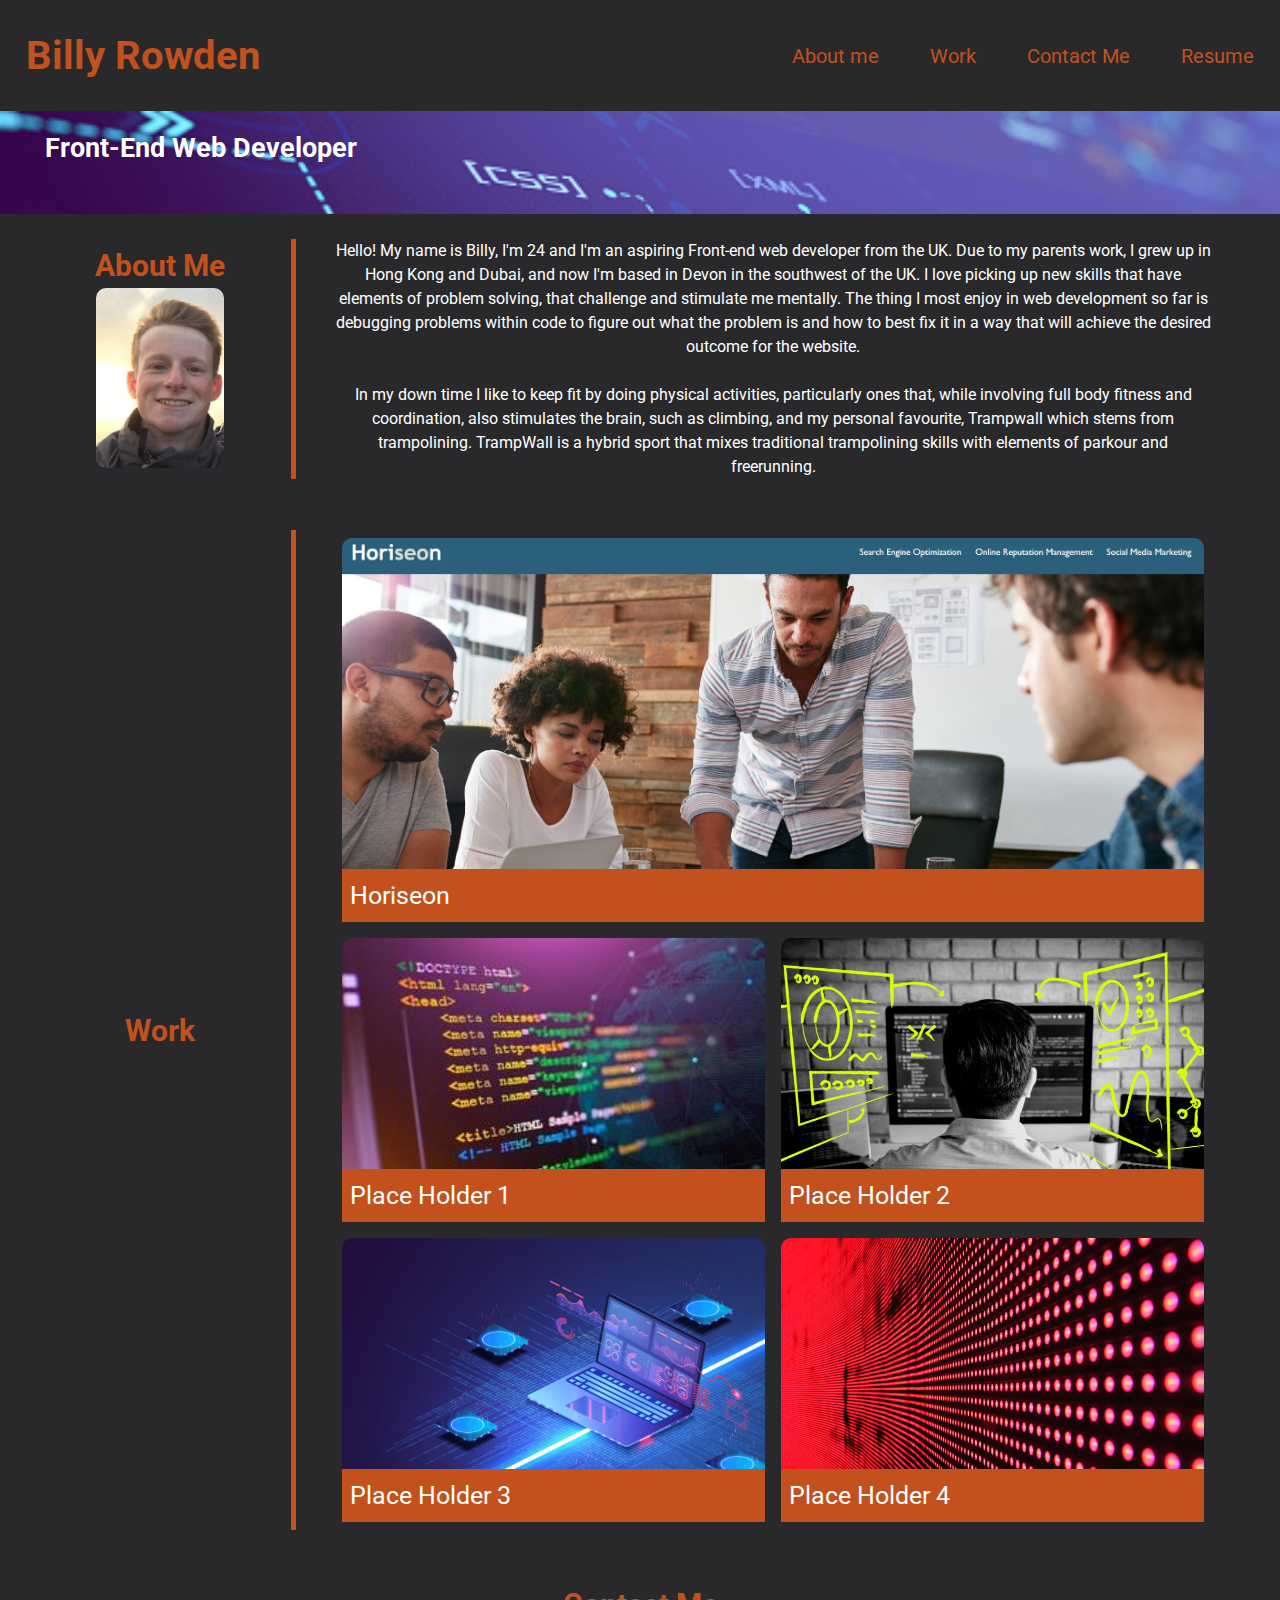
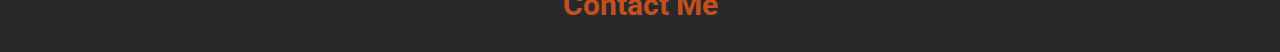
==== index.html @ dbb8548e "Fixed resume link to open CV in new tab, gave work section a tags a background color and white text " ====
<!DOCTYPE html>
<html lang="en-gb">

<head>
  <meta charset="UTF-8">
  <meta name="viewport" content="width=device-width, initial-scale=1.0">
  <meta http-equiv="X-UA-Compatible" content="ie=edge">
  <title>Billy Rowden / Portfolio</title>
  <link rel="stylesheet" href="./challenge/assets/css/style.css"/>
  <link rel="preconnect" href="https://fonts.googleapis.com">
  <link rel="preconnect" href="https://fonts.gstatic.com" crossorigin>
  <link href="https://fonts.googleapis.com/css2?family=Roboto:wght@300;700&display=swap" rel="stylesheet">
</head>

<body>
  <!-- main logo / nav -->
  <header>
    <div class="navigation">
      <div>
        <h1>Billy Rowden</h1>
      </div>
      <div>
        <nav class="navbar">
          <a href="#about">About me</a>
          <a href="#work">Work</a>
          <a href="#contact">Contact Me</a>
          <a href="./challenge/assets/files/CV-Nov-2023.pdf" target="_blank">Resume</a>
        </nav>
      </div>
    </div>
  </header>

  <!-- hero banner -->
  <section>
    <div class="hero-background">
      <h2>Front-End Web Developer</h2>
    </div>
  </section>

  <main>
    <!-- about me -->
    <section class="page-section" id="about">
      <div id="profile-about">
        <div>
          <h2>About Me</h2>
        </div>

        <div>
        <img src="./challenge/assets/images/profile-picture.jpg" class="profile-picture" alt="Profile Picture">
        </div>
      </div>

      <div id="about-para">
        <p>
          Hello! My name is Billy, I'm 24 and I'm an aspiring Front-end web developer from the UK. Due to my parents work, I grew up in Hong Kong and Dubai, and now I'm based in Devon in the southwest of the UK. I love picking up new skills that have elements of problem solving, that challenge and stimulate me mentally. The thing I most enjoy in web development so far is debugging problems within code to figure out what the problem is and how to best fix it in a way that will achieve the desired outcome for the website. 
          <br>
          <br>
          In my down time I like to keep fit by doing physical activities, particularly ones that, while involving full body fitness and coordination, also stimulates the brain, such as climbing, and my personal favourite, Trampwall which stems from trampolining. TrampWall is a hybrid sport that mixes traditional trampolining skills with elements of parkour and freerunning.
        </p>
      </div>
    </section>

    <!-- portfolio container -->
    <section class="page-section" id="work">
      <div id="work-heading">
        <h2>Work</h2>
      </div>
      <div class="work-grid">
        <div id="horiseon" class="work-grid-area">
          <a href="https://billy-rowden.github.io/horiseon-code-refactor/" target="_blank">Horiseon</a>
        </div>
        <div id="placeholder1" class="work-grid-area">
          <a href="#placeholder1" target="_blank">Place Holder 1</a>
        </div>
        <div id="placeholder2" class="work-grid-area">
          <a href="#placeholder2" target="_blank">Place Holder 2</a>
        </div>
        <div id="placeholder3" class="work-grid-area">
          <a href="#placeholder3" target="_blank">Place Holder 3</a>  
        </div>
        <div id="placeholder4" class="work-grid-area">
          <a href="#placeholder4" target="_blank">Place Holder 4</a>
        </div>
      </div>
    </section>

    <!-- contact -->
    <section class="page-section contact" id="contact">
      <div id="class-heading">
        <h2>Contact Me</h2>
      </div>
    </section>
  </main>
</body>

</html>
---- challenge/assets/css/style.css ----
* {
  box-sizing: border-box;
  margin: 0;
  padding: 0;
}

:root {
  --orange: rgb(194, 81, 29);
  --lightorange: rgb(223, 126, 82);
  --fontfamily: Roboto;
}

body {
  font-family: var(--fontfamily);
  line-height: 1.5;
  background-color: rgb(41, 41, 44);
  color: var(--lightorange);
}

h1 {
  color: var(--orange);
  font-size: 40px;
}

h2 {
  color: var(--orange);
  font-size: 30px;
}

p {
  color: white;
}

.navigation {
  display:flex;
  justify-content: space-between;
  align-items: center;
  padding: 2vw;
}

.navbar {
  display:flex;
  gap: 4vw;
  font-size: 20px;
}

a {
  color:var(--orange);
  text-decoration: none;
}

a:hover {
  color: var(--lightorange);
}

.hero-background {
  background-image: url(../images/hero-image.jpg);
  background-size:cover;
  background-repeat: no-repeat;
  width: 100%;
  height: 8vw;
  text-align: center;
  position: relative;
}

.hero-background h2 {
  color:white;
  position: absolute;
  margin: 5vh;
  bottom: 0;
  left: 0;
  font-size: 27px;
}

.profile-picture {
  width: 10vw;
  height: auto;
  border-radius: 10px;
}

#profile-about {
  display:flex;
  flex-direction: column;
  justify-content: center;
  align-items: center;
}

.page-section {
  display:flex;
  flex-direction: row;
  align-items: center;
  align-content: center;
  padding: 2vw 2vw;
}

#profile-about, #work-heading, #contact-heading {
  width:15%;
  text-align: center;
}
/*^Titles on the left*/

#about {
  display:flex;
  flex-direction: row;
  justify-content: center;
  align-items: center;
  width: 100%;
  text-align: center;
}

#work, #contact {
  display: flex;
  flex-direction: row;
  justify-content: center;
  align-items: center;
  width: 100%;
  text-align: center;
}

#about-para {
  width: 75%;
  margin-left: 3vw;
  padding-left: 3vw;
  border-left: 5px solid var(--orange)
}
/*^paragraph content on the right of the screen */

/* Assigning positions within a grid for work section*/
.work-grid {
  margin-left: 3vw;
  display: grid;
  grid-template-rows: 400px 300px 300px;
  grid-template-columns: 50% 50%;
  grid-template-areas: 
  "horiseon horiseon"
  "placeholder1 placeholder2"
  "placeholder3 placeholder4"
  ;
  width:75%;
  padding-left: 3vw;
  border-left: 5px solid var(--orange);
}

.work-grid-area {
  background-position: center;
  background-size: cover;
  background-repeat: no-repeat;
  margin: 8px;
  display:grid;
  align-content: end;
  cursor: pointer;
}

.work-grid-area a {
  background-color: var(--orange);
  color:white;
  font-size: 25px;
  padding: 8px;
  text-align: left;
}

#horiseon {
  grid-area:horiseon;
  background-image: url("../images/horiseon-screenshot.jpg"); 
  border-radius: 10px;
}
#placeholder1 {
  grid-area: placeholder1;
  background-image: url("../images/Place-holder-img1.jpg");
  border-radius: 10px;
}
#placeholder2 {
  grid-area: placeholder2;
  background-image: url("../images/Place-holder-img2.jpg");
  border-radius: 10px;
}
#placeholder3 {
  grid-area: placeholder3;
  background-image: url("../images/Place-holder-img3.jpg");
  border-radius: 10px;
}
#placeholder4 {
  grid-area: placeholder4;
  background-image: url("../images/Place-holder-img4.jpg");
  border-radius: 10px;
}
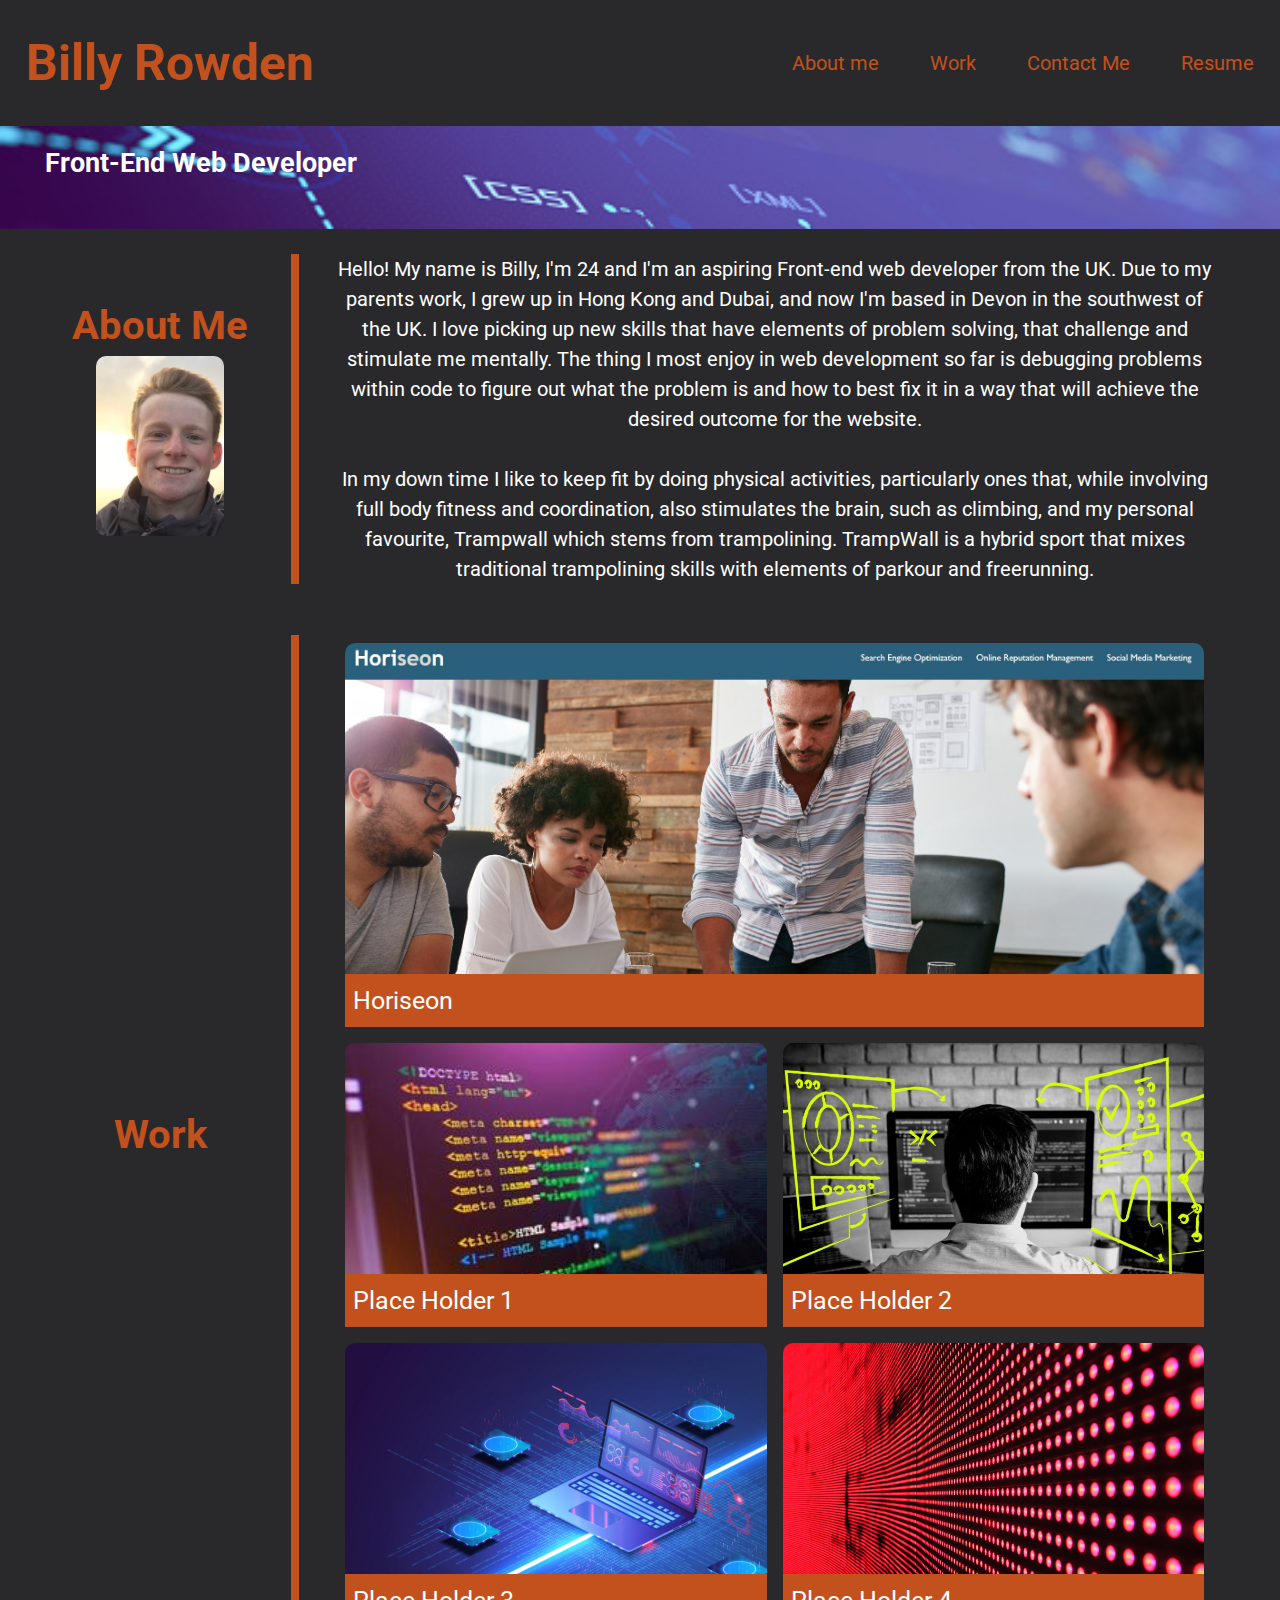
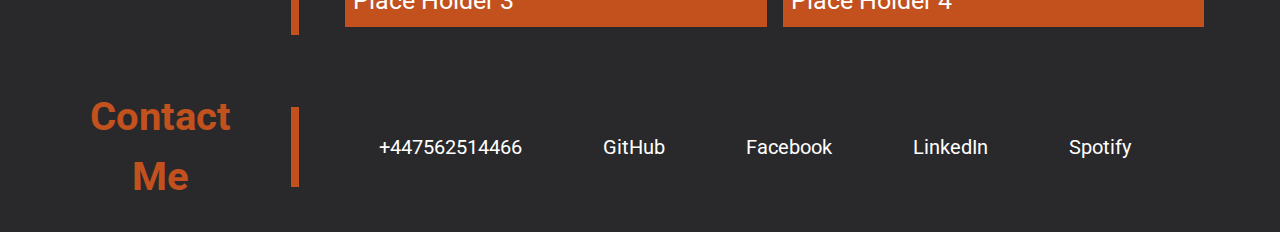
==== commit 04d0da7d: "added links and styling to contact section to space evenly at bottom of page" ====
--- a/index.html
+++ b/index.html
@@ -66,30 +66,45 @@
         <h2>Work</h2>
       </div>
       <div class="work-grid">
+
         <div id="horiseon" class="work-grid-area">
           <a href="https://billy-rowden.github.io/horiseon-code-refactor/" target="_blank">Horiseon</a>
         </div>
+
         <div id="placeholder1" class="work-grid-area">
           <a href="#placeholder1" target="_blank">Place Holder 1</a>
         </div>
+
         <div id="placeholder2" class="work-grid-area">
           <a href="#placeholder2" target="_blank">Place Holder 2</a>
         </div>
+
         <div id="placeholder3" class="work-grid-area">
           <a href="#placeholder3" target="_blank">Place Holder 3</a>  
         </div>
+
         <div id="placeholder4" class="work-grid-area">
           <a href="#placeholder4" target="_blank">Place Holder 4</a>
         </div>
+
       </div>
     </section>
 
     <!-- contact -->
+    
     <section class="page-section contact" id="contact">
-      <div id="class-heading">
+      <div id="contact-heading">
         <h2>Contact Me</h2>
       </div>
+      <div id="contact-content">
+        <a href="#">+447562514466</a>
+        <a href="https://github.com/Billy-Rowden" target="_blank">GitHub</a>
+        <a href="https://www.facebook.com/BillyRowden" target="_blank">Facebook</a>
+        <a href="https://www.linkedin.com/in/william-rowden-2616bb149/" target="_blank">LinkedIn</a>
+        <a href="https://open.spotify.com/user/31sdgwwyzrzvuvqchvmbneyennce" target="_blank">Spotify</a>
+      </div>
     </section>
+
   </main>
 </body>
 
--- a/challenge/assets/css/style.css
+++ b/challenge/assets/css/style.css
@@ -9,6 +9,8 @@
   --lightorange: rgb(223, 126, 82);
   --fontfamily: Roboto;
 }
+
+/* Body styling */
 
 body {
   font-family: var(--fontfamily);
@@ -19,18 +21,29 @@
 
 h1 {
   color: var(--orange);
-  font-size: 40px;
+  font-size: 50px;
 }
 
 h2 {
   color: var(--orange);
-  font-size: 30px;
+  font-size: 40px;
 }
 
 p {
   color: white;
 }
 
+.navbar a {
+  color:var(--orange);
+  text-decoration: none;
+}
+
+.navbar a:hover {
+  color: var(--lightorange);
+}
+
+/* nav bar styling */
+
 .navigation {
   display:flex;
   justify-content: space-between;
@@ -44,14 +57,7 @@
   font-size: 20px;
 }
 
-a {
-  color:var(--orange);
-  text-decoration: none;
-}
-
-a:hover {
-  color: var(--lightorange);
-}
+/* hero banner styling */
 
 .hero-background {
   background-image: url(../images/hero-image.jpg);
@@ -72,6 +78,8 @@
   font-size: 27px;
 }
 
+/* about section styling */
+
 .profile-picture {
   width: 10vw;
   height: auto;
@@ -107,6 +115,15 @@
   width: 100%;
   text-align: center;
 }
+
+#about-para {
+  width: 75%;
+  margin-left: 3vw;
+  padding-left: 3vw;
+  border-left: 8px solid var(--orange);
+  font-size: 20px;
+}
+/*^paragraph content on the right of the screen */
 
 #work, #contact {
   display: flex;
@@ -117,15 +134,7 @@
   text-align: center;
 }
 
-#about-para {
-  width: 75%;
-  margin-left: 3vw;
-  padding-left: 3vw;
-  border-left: 5px solid var(--orange)
-}
-/*^paragraph content on the right of the screen */
-
-/* Assigning positions within a grid for work section*/
+/* Work section and grid*/
 .work-grid {
   margin-left: 3vw;
   display: grid;
@@ -138,7 +147,7 @@
   ;
   width:75%;
   padding-left: 3vw;
-  border-left: 5px solid var(--orange);
+  border-left: 8px solid var(--orange);
 }
 
 .work-grid-area {
@@ -157,31 +166,54 @@
   font-size: 25px;
   padding: 8px;
   text-align: left;
+  text-decoration: none;
 }
 
 #horiseon {
   grid-area:horiseon;
-  background-image: url("../images/horiseon-screenshot.jpg"); 
-  border-radius: 10px;
-}
+  background-image: url("../images/horiseon-screenshot.jpg");
+  border-radius:10px;
+}
+
 #placeholder1 {
   grid-area: placeholder1;
   background-image: url("../images/Place-holder-img1.jpg");
   border-radius: 10px;
 }
+
 #placeholder2 {
   grid-area: placeholder2;
   background-image: url("../images/Place-holder-img2.jpg");
   border-radius: 10px;
 }
+
 #placeholder3 {
   grid-area: placeholder3;
   background-image: url("../images/Place-holder-img3.jpg");
   border-radius: 10px;
 }
+
 #placeholder4 {
   grid-area: placeholder4;
   background-image: url("../images/Place-holder-img4.jpg");
   border-radius: 10px;
 }
 
+/* contact section */
+
+#contact-content {
+  width:75%;
+  height: 80px;
+  margin-left: 3vw;
+  border-left: 8px solid var(--orange);
+  text-decoration: none;
+  display: flex;
+  justify-content: space-evenly; 
+  align-items: center;
+}
+
+#contact-content a {
+  color: white;
+  text-decoration: none;
+  font-size: 20px;
+}
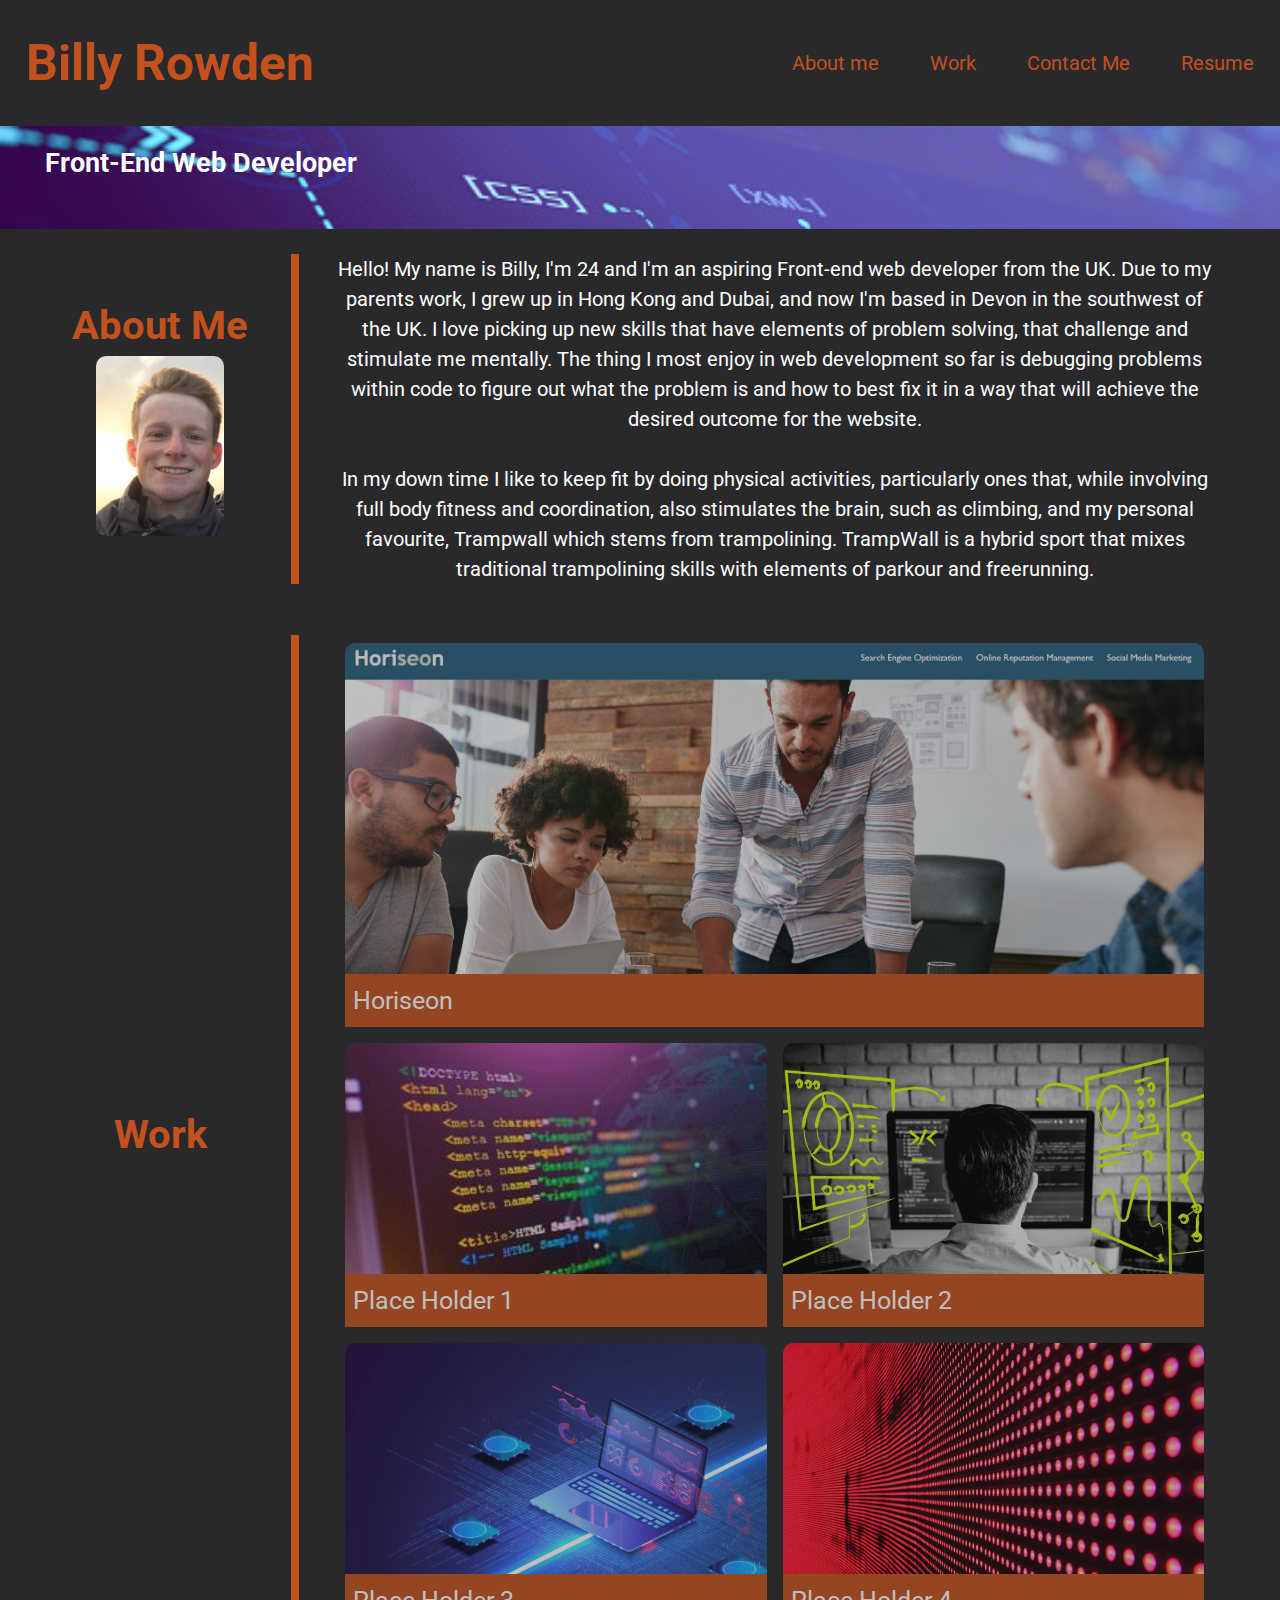
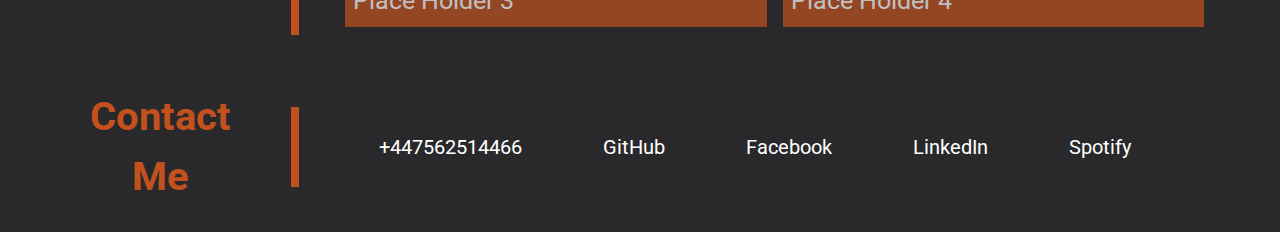
==== commit db1737be: "added opacity hover effect so that imgs in work grid become clearer when hovered over" ====
--- a/index.html
+++ b/index.html
@@ -67,25 +67,33 @@
       </div>
       <div class="work-grid">
 
-        <div id="horiseon" class="work-grid-area">
-          <a href="https://billy-rowden.github.io/horiseon-code-refactor/" target="_blank">Horiseon</a>
-        </div>
+        <a href="https://billy-rowden.github.io/horiseon-code-refactor/" target="_blank" id="horiseon" class="work-grid-area">
+          <div class="grid-heading">Horiseon</div>
+        </a>
 
-        <div id="placeholder1" class="work-grid-area">
-          <a href="#placeholder1" target="_blank">Place Holder 1</a>
-        </div>
+        <a href="#placeholder1" target="_blank" id="placeholder1" class="work-grid-area">
+          <div class="grid-heading">
+            Place Holder 1
+          </div>
+        </a>
 
-        <div id="placeholder2" class="work-grid-area">
-          <a href="#placeholder2" target="_blank">Place Holder 2</a>
-        </div>
+        <a href="#placeholder2" target="_blank" id="placeholder2" class="work-grid-area">
+          <div class="grid-heading">
+            Place Holder 2
+          </div>
+        </a>
 
-        <div id="placeholder3" class="work-grid-area">
-          <a href="#placeholder3" target="_blank">Place Holder 3</a>  
-        </div>
+        <a href="#placeholder3" target="_blank" id="placeholder3" class="work-grid-area">
+          <div class="grid-heading">
+            Place Holder 3
+          </div>
+        </a>
 
-        <div id="placeholder4" class="work-grid-area">
-          <a href="#placeholder4" target="_blank">Place Holder 4</a>
-        </div>
+        <a href="#placeholder4" target="_blank" id="placeholder4" class="work-grid-area">
+          <div class="grid-heading">
+            Place Holder 4
+          </div>
+        </a>
 
       </div>
     </section>
--- a/challenge/assets/css/style.css
+++ b/challenge/assets/css/style.css
@@ -33,9 +33,12 @@
   color: white;
 }
 
+a {
+  text-decoration: none;
+}
+
 .navbar a {
   color:var(--orange);
-  text-decoration: none;
 }
 
 .navbar a:hover {
@@ -160,13 +163,14 @@
   cursor: pointer;
 }
 
-.work-grid-area a {
+/* .work-grid-area a {} will no longer be needed once bgrnd imgs are made clickable */
+
+.grid-heading {
   background-color: var(--orange);
-  color:white;
+  color: white;
   font-size: 25px;
   padding: 8px;
   text-align: left;
-  text-decoration: none;
 }
 
 #horiseon {
@@ -178,25 +182,40 @@
 #placeholder1 {
   grid-area: placeholder1;
   background-image: url("../images/Place-holder-img1.jpg");
-  border-radius: 10px;
 }
 
 #placeholder2 {
   grid-area: placeholder2;
   background-image: url("../images/Place-holder-img2.jpg");
-  border-radius: 10px;
+
 }
 
 #placeholder3 {
   grid-area: placeholder3;
   background-image: url("../images/Place-holder-img3.jpg");
-  border-radius: 10px;
+  
 }
 
 #placeholder4 {
   grid-area: placeholder4;
   background-image: url("../images/Place-holder-img4.jpg");
+}
+
+#horiseon,
+#placeholder1,
+#placeholder2,
+#placeholder3,
+#placeholder4 {
+  opacity: 0.7;
   border-radius: 10px;
+}
+
+#horiseon:hover,
+#placeholder1:hover,
+#placeholder2:hover,
+#placeholder3:hover,
+#placeholder4:hover {
+  opacity: 1;
 }
 
 /* contact section */
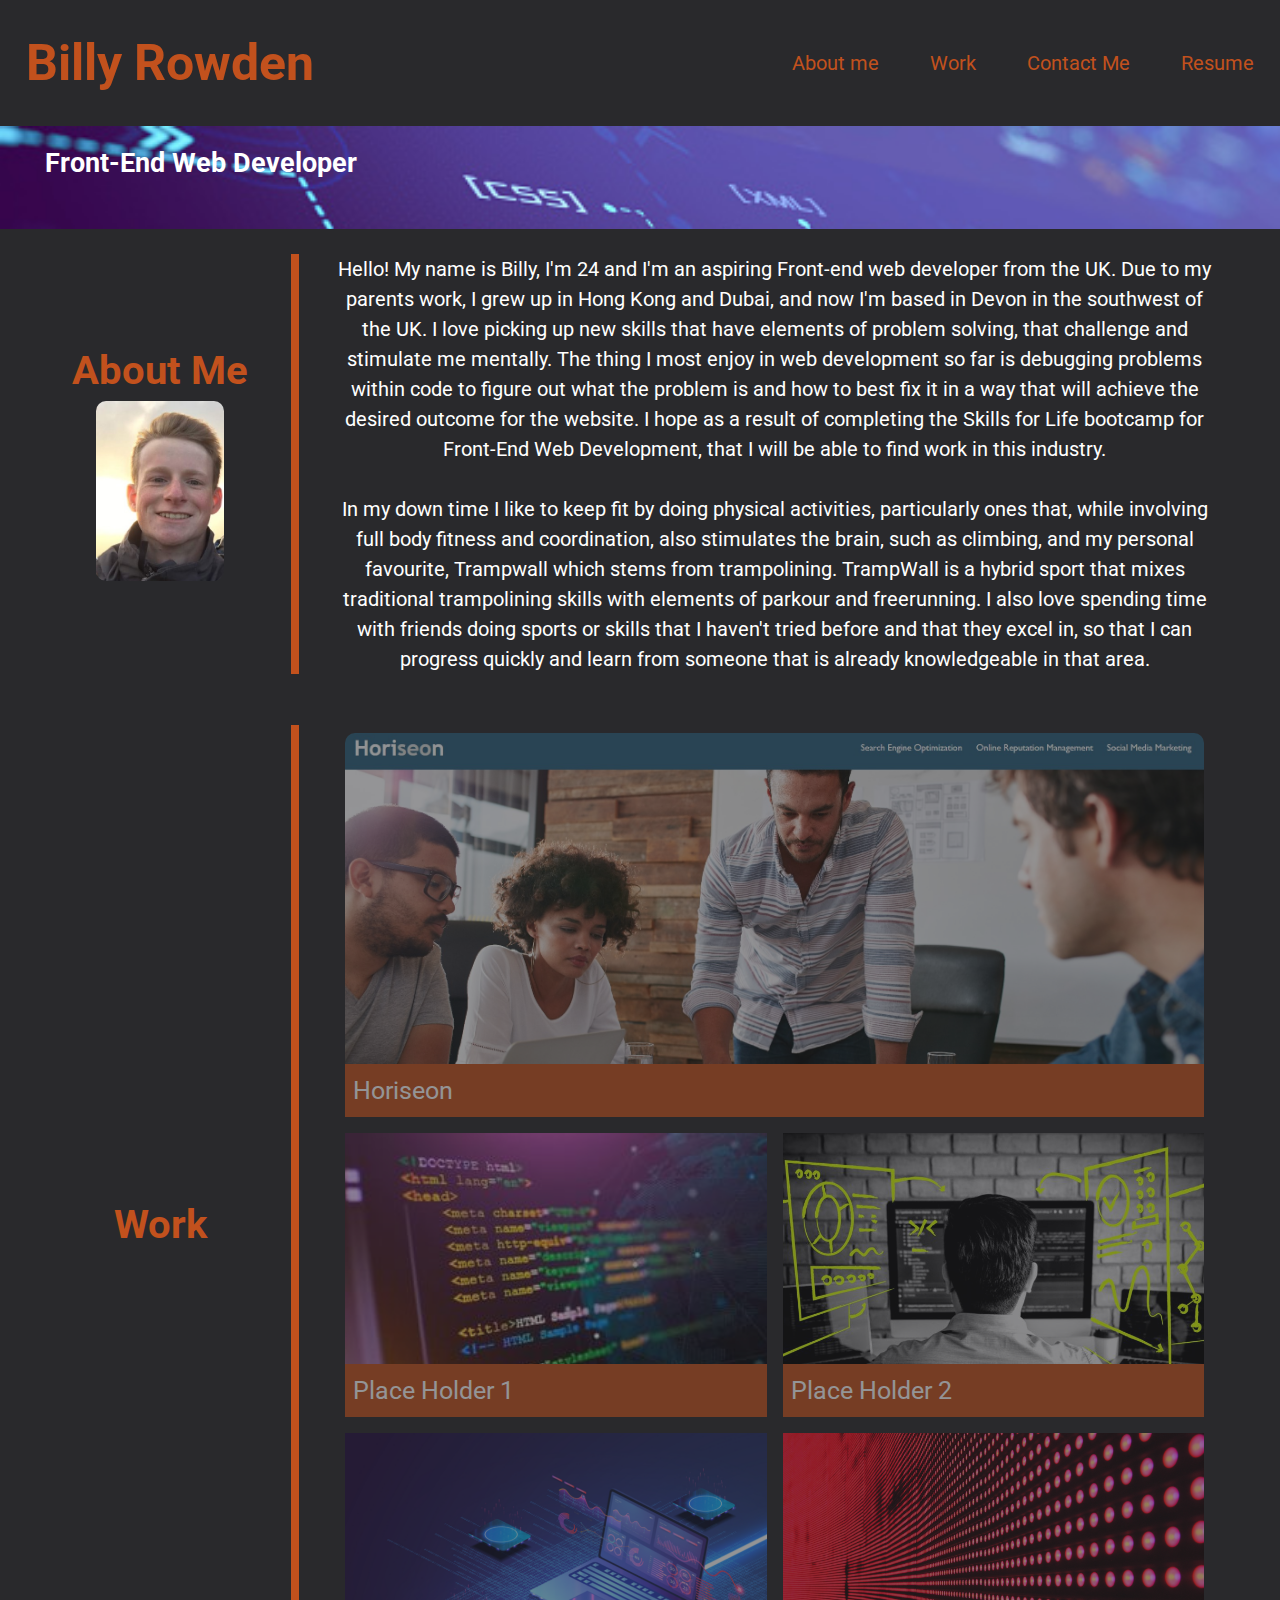
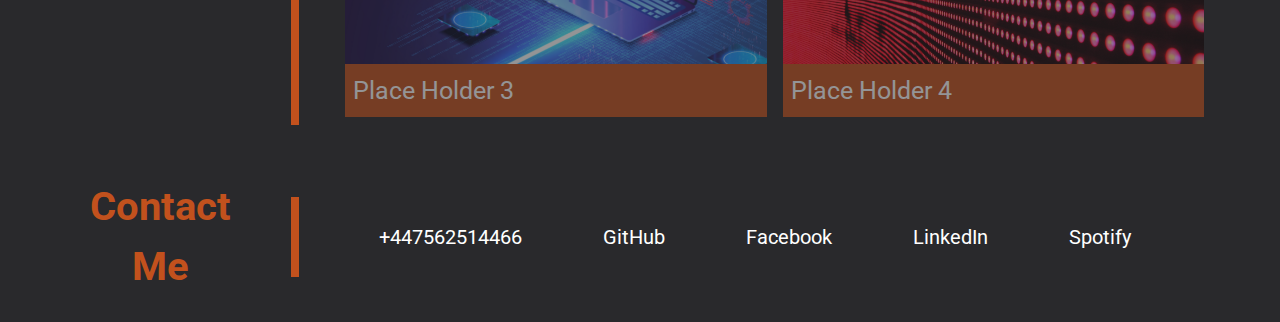
==== commit c9a066d9: "Added titles and alt attributes to <a> tags and images" ====
--- a/index.html
+++ b/index.html
@@ -32,7 +32,7 @@
 
   <!-- hero banner -->
   <section>
-    <div class="hero-background">
+    <div class="hero-background" title="Hero Banner">
       <h2>Front-End Web Developer</h2>
     </div>
   </section>
@@ -46,16 +46,16 @@
         </div>
 
         <div>
-        <img src="./challenge/assets/images/profile-picture.jpg" class="profile-picture" alt="Profile Picture">
+        <img src="./challenge/assets/images/profile-picture.jpg" class="profile-picture" alt="Profile picture of Billy" title="Profile Picture">
         </div>
       </div>
 
       <div id="about-para">
         <p>
-          Hello! My name is Billy, I'm 24 and I'm an aspiring Front-end web developer from the UK. Due to my parents work, I grew up in Hong Kong and Dubai, and now I'm based in Devon in the southwest of the UK. I love picking up new skills that have elements of problem solving, that challenge and stimulate me mentally. The thing I most enjoy in web development so far is debugging problems within code to figure out what the problem is and how to best fix it in a way that will achieve the desired outcome for the website. 
+          Hello! My name is Billy, I'm 24 and I'm an aspiring Front-end web developer from the UK. Due to my parents work, I grew up in Hong Kong and Dubai, and now I'm based in Devon in the southwest of the UK. I love picking up new skills that have elements of problem solving, that challenge and stimulate me mentally. The thing I most enjoy in web development so far is debugging problems within code to figure out what the problem is and how to best fix it in a way that will achieve the desired outcome for the website. I hope as a result of completing the Skills for Life bootcamp for Front-End Web Development, that I will be able to find work in this industry.
           <br>
           <br>
-          In my down time I like to keep fit by doing physical activities, particularly ones that, while involving full body fitness and coordination, also stimulates the brain, such as climbing, and my personal favourite, Trampwall which stems from trampolining. TrampWall is a hybrid sport that mixes traditional trampolining skills with elements of parkour and freerunning.
+          In my down time I like to keep fit by doing physical activities, particularly ones that, while involving full body fitness and coordination, also stimulates the brain, such as climbing, and my personal favourite, Trampwall which stems from trampolining. TrampWall is a hybrid sport that mixes traditional trampolining skills with elements of parkour and freerunning. I also love spending time with friends doing sports or skills that I haven't tried before and that they excel in, so that I can progress quickly and learn from someone that is already knowledgeable in that area.
         </p>
       </div>
     </section>
@@ -67,29 +67,29 @@
       </div>
       <div class="work-grid">
 
-        <a href="https://billy-rowden.github.io/horiseon-code-refactor/" target="_blank" id="horiseon" class="work-grid-area">
+        <a href="https://billy-rowden.github.io/horiseon-code-refactor/" target="_blank" id="horiseon" class="work-grid-area" alt="Office meeting" title="Horiseon Project">
           <div class="grid-heading">Horiseon</div>
         </a>
 
-        <a href="#placeholder1" target="_blank" id="placeholder1" class="work-grid-area">
+        <a href="#placeholder1" id="placeholder1" class="work-grid-area" title="Place Holder Img" alt="photo with html code">
           <div class="grid-heading">
             Place Holder 1
           </div>
         </a>
 
-        <a href="#placeholder2" target="_blank" id="placeholder2" class="work-grid-area">
+        <a href="#placeholder2" id="placeholder2" class="work-grid-area" title="Place Holder Img" alt="photo of man coding at computer">
           <div class="grid-heading">
             Place Holder 2
           </div>
         </a>
 
-        <a href="#placeholder3" target="_blank" id="placeholder3" class="work-grid-area">
+        <a href="#placeholder3" id="placeholder3" class="work-grid-area" title="Place Holder Img" alt="photo of laptop and bright light">
           <div class="grid-heading">
             Place Holder 3
           </div>
         </a>
 
-        <a href="#placeholder4" target="_blank" id="placeholder4" class="work-grid-area">
+        <a href="#placeholder4" id="placeholder4" class="work-grid-area" title="Place Holder Img" alt="Rows of red lights">
           <div class="grid-heading">
             Place Holder 4
           </div>
--- a/challenge/assets/css/style.css
+++ b/challenge/assets/css/style.css
@@ -153,6 +153,7 @@
   border-left: 8px solid var(--orange);
 }
 
+
 .work-grid-area {
   background-position: center;
   background-size: cover;
@@ -161,9 +162,8 @@
   display:grid;
   align-content: end;
   cursor: pointer;
-}
-
-/* .work-grid-area a {} will no longer be needed once bgrnd imgs are made clickable */
+  opacity: 0.5;
+}
 
 .grid-heading {
   background-color: var(--orange);
@@ -201,20 +201,7 @@
   background-image: url("../images/Place-holder-img4.jpg");
 }
 
-#horiseon,
-#placeholder1,
-#placeholder2,
-#placeholder3,
-#placeholder4 {
-  opacity: 0.7;
-  border-radius: 10px;
-}
-
-#horiseon:hover,
-#placeholder1:hover,
-#placeholder2:hover,
-#placeholder3:hover,
-#placeholder4:hover {
+.work-grid-area:hover {
   opacity: 1;
 }
 
@@ -236,3 +223,12 @@
   text-decoration: none;
   font-size: 20px;
 }
+
+/* Media queries */
+
+@media screen and (max-width: 1000px){
+}
+
+@media only screen and (max-width: 768px){
+  
+}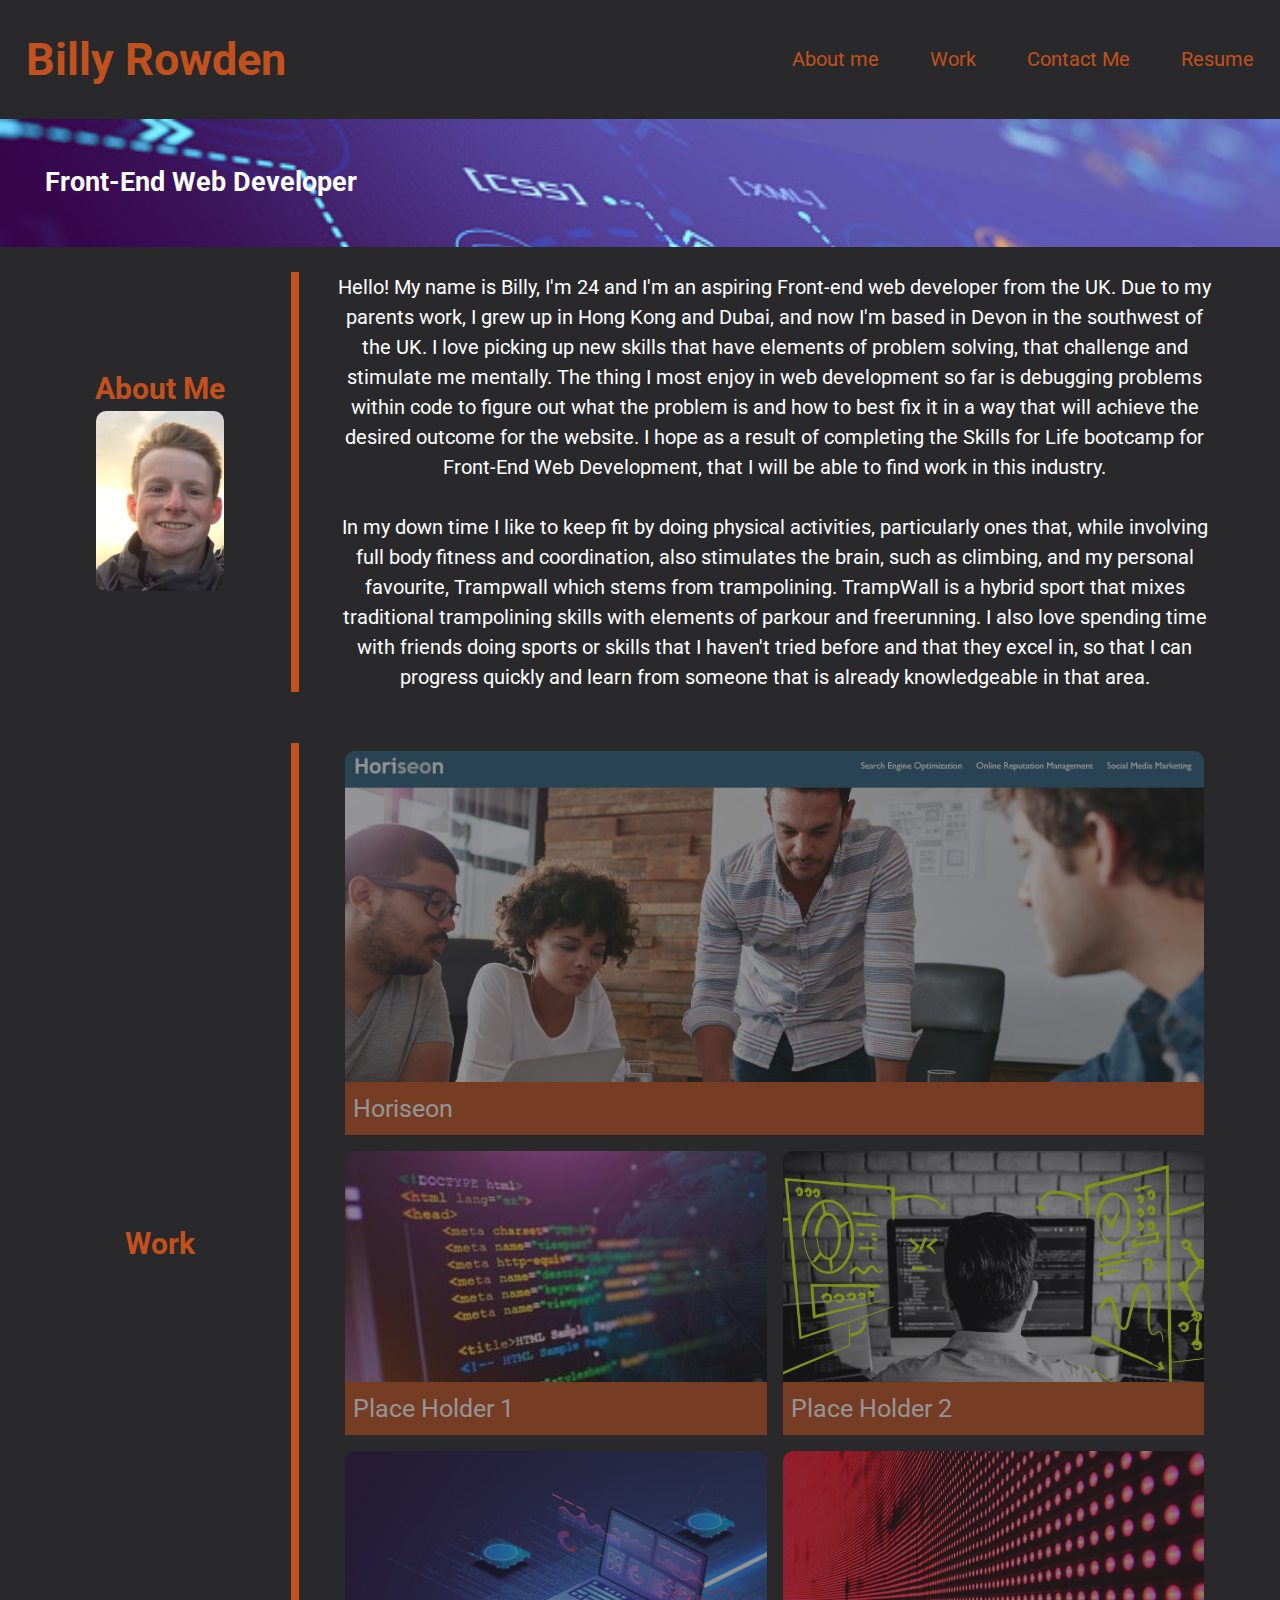
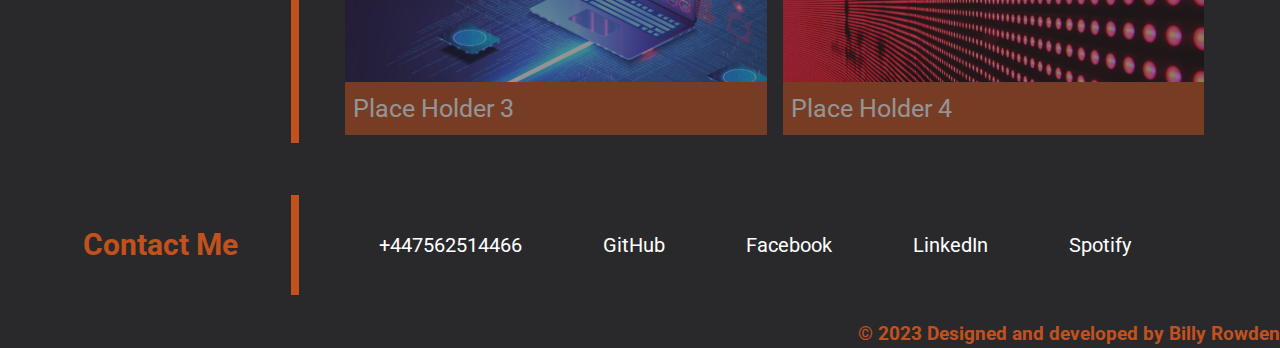
==== commit 9b852c93: "Added media queries for screens smaller than 768px, added footer with link to github profile, added " ====
--- a/index.html
+++ b/index.html
@@ -6,7 +6,7 @@
   <meta name="viewport" content="width=device-width, initial-scale=1.0">
   <meta http-equiv="X-UA-Compatible" content="ie=edge">
   <title>Billy Rowden / Portfolio</title>
-  <link rel="stylesheet" href="./challenge/assets/css/style.css"/>
+  <link rel="stylesheet" href="assets/css/style.css"/>
   <link rel="preconnect" href="https://fonts.googleapis.com">
   <link rel="preconnect" href="https://fonts.gstatic.com" crossorigin>
   <link href="https://fonts.googleapis.com/css2?family=Roboto:wght@300;700&display=swap" rel="stylesheet">
@@ -24,7 +24,7 @@
           <a href="#about">About me</a>
           <a href="#work">Work</a>
           <a href="#contact">Contact Me</a>
-          <a href="./challenge/assets/files/CV-Nov-2023.pdf" target="_blank">Resume</a>
+          <a href="./assets/files/CV-Nov-2023.pdf" target="_blank">Resume</a>
         </nav>
       </div>
     </div>
@@ -46,7 +46,7 @@
         </div>
 
         <div>
-        <img src="./challenge/assets/images/profile-picture.jpg" class="profile-picture" alt="Profile picture of Billy" title="Profile Picture">
+        <img src="./assets/images/profile-picture.jpg" class="profile-picture" alt="Profile picture of portfolio owner" title="Profile Picture">
         </div>
       </div>
 
@@ -67,29 +67,30 @@
       </div>
       <div class="work-grid">
 
-        <a href="https://billy-rowden.github.io/horiseon-code-refactor/" target="_blank" id="horiseon" class="work-grid-area" alt="Office meeting" title="Horiseon Project">
-          <div class="grid-heading">Horiseon</div>
+        <a href="https://billy-rowden.github.io/horiseon-code-refactor/" target="_blank" id="horiseon" class="work-grid-area" title="Horiseon Project">
+        <div class="grid-heading">Horiseon</div>
         </a>
+        
 
-        <a href="#placeholder1" id="placeholder1" class="work-grid-area" title="Place Holder Img" alt="photo with html code">
+        <a href="#placeholder1" id="placeholder1" class="work-grid-area" title="Place Holder Img">
           <div class="grid-heading">
             Place Holder 1
           </div>
         </a>
 
-        <a href="#placeholder2" id="placeholder2" class="work-grid-area" title="Place Holder Img" alt="photo of man coding at computer">
+        <a href="#placeholder2" id="placeholder2" class="work-grid-area" title="Place Holder Img">
           <div class="grid-heading">
             Place Holder 2
           </div>
         </a>
 
-        <a href="#placeholder3" id="placeholder3" class="work-grid-area" title="Place Holder Img" alt="photo of laptop and bright light">
+        <a href="#placeholder3" id="placeholder3" class="work-grid-area" title="Place Holder Img">
           <div class="grid-heading">
             Place Holder 3
           </div>
         </a>
 
-        <a href="#placeholder4" id="placeholder4" class="work-grid-area" title="Place Holder Img" alt="Rows of red lights">
+        <a href="#placeholder4" id="placeholder4" class="work-grid-area" title="Place Holder Img">
           <div class="grid-heading">
             Place Holder 4
           </div>
@@ -100,20 +101,26 @@
 
     <!-- contact -->
     
-    <section class="page-section contact" id="contact">
+    <section class="page-section-contact" id="contact">
       <div id="contact-heading">
         <h2>Contact Me</h2>
       </div>
       <div id="contact-content">
-        <a href="#">+447562514466</a>
+        <a href="#+447562514466">+447562514466</a>
         <a href="https://github.com/Billy-Rowden" target="_blank">GitHub</a>
         <a href="https://www.facebook.com/BillyRowden" target="_blank">Facebook</a>
         <a href="https://www.linkedin.com/in/william-rowden-2616bb149/" target="_blank">LinkedIn</a>
         <a href="https://open.spotify.com/user/31sdgwwyzrzvuvqchvmbneyennce" target="_blank">Spotify</a>
       </div>
     </section>
+  </main>
 
-  </main>
+  <footer>
+    <h3>
+      © 2023 Designed and developed by 
+      <a href="https://github.com/Billy-Rowden" target="_blank">Billy Rowden</a></h3>
+  </footer>
+  
 </body>
 
 </html>--- a/assets/css/style.css
+++ b/assets/css/style.css
@@ -0,0 +1,330 @@
+* {
+  box-sizing: border-box;
+  margin: 0;
+  padding: 0;
+}
+
+:root {
+  --orange: rgb(194, 81, 29);
+  --lightorange: rgb(223, 126, 82);
+  --fontfamily: Roboto;
+}
+
+/* Body styling */
+
+body {
+  font-family: var(--fontfamily);
+  line-height: 1.5;
+  background-color: rgb(41, 41, 44);
+  color: var(--lightorange);
+}
+
+h1 {
+  color: var(--orange);
+  font-size: 45px;
+}
+
+h2 {
+  color: var(--orange);
+  font-size: 30px;
+}
+
+p {
+  color: white;
+}
+
+a {
+  text-decoration: none;
+}
+
+.navbar a {
+  color:var(--orange);
+}
+
+.navbar a:hover {
+  color: var(--lightorange);
+}
+
+/* nav bar styling */
+
+.navigation {
+  display:flex;
+  justify-content: space-between;
+  align-items: center;
+  padding: 2vw;
+}
+
+.navbar {
+  display:flex;
+  gap: 4vw;
+  font-size: 20px;
+}
+
+/* hero banner styling */
+
+.hero-background {
+  background-image: url(../images/hero-image.jpg);
+  background-size:cover;
+  background-repeat: no-repeat;
+  display:flex;
+  justify-content: flex-start;
+  align-items: center;
+  width: 100%;
+  height: 10vw;
+  text-align: center;
+}
+
+.hero-background h2 {
+  color:white;
+  margin: 5vh;
+  bottom: 0;
+  left: 0;
+  font-size: 27px;
+}
+
+/* about section styling */
+
+.profile-picture {
+  width: 10vw;
+  height: auto;
+  border-radius: 10px;
+}
+
+#profile-about {
+  display:flex;
+  flex-direction: column;
+  justify-content: center;
+  align-items: center;
+}
+
+.page-section, .page-section-contact {
+  display:flex;
+  flex-direction: row;
+  align-items: center;
+  align-content: center;
+  padding: 2vw 2vw;
+}
+
+#profile-about, #work-heading, #contact-heading {
+  width:15%;
+  text-align: center;
+}
+/*^Titles on the left*/
+
+#about {
+  display:flex;
+  flex-direction: row;
+  justify-content: center;
+  align-items: center;
+  width: 100%;
+  text-align: center;
+}
+
+#about-para {
+  width: 75%;
+  margin-left: 3vw;
+  padding-left: 3vw;
+  border-left: 8px solid var(--orange);
+  font-size: 20px;
+}
+/*^paragraph content on the right of the screen */
+
+#work, #contact {
+  display: flex;
+  flex-direction: row;
+  justify-content: center;
+  align-items: center;
+  width: 100%;
+  text-align: center;
+}
+
+/* Work section and grid*/
+.work-grid {
+  margin-left: 3vw;
+  display: grid;
+  grid-template-rows: 400px 300px 300px;
+  grid-template-columns: 50% 50%;
+  grid-template-areas: 
+  "horiseon horiseon"
+  "placeholder1 placeholder2"
+  "placeholder3 placeholder4"
+  ;
+  width:75%;
+  padding-left: 3vw;
+  border-left: 8px solid var(--orange);
+}
+
+
+.work-grid-area {
+  background-position: center;
+  background-size: cover;
+  background-repeat: no-repeat;
+  margin: 8px;
+  display:grid;
+  align-content: end;
+  cursor: pointer;
+  opacity: 0.5;
+  border-radius:10px;
+}
+
+.grid-heading {
+  background-color: var(--orange);
+  color: white;
+  font-size: 25px;
+  padding: 8px;
+  text-align: left;
+}
+
+#horiseon {
+  grid-area:horiseon;
+  background-image: url("../images/horiseon-screenshot.jpg");
+}
+
+#placeholder1 {
+  grid-area: placeholder1;
+  background-image: url("../images/Place-holder-img1.jpg");
+}
+
+#placeholder2 {
+  grid-area: placeholder2;
+  background-image: url("../images/Place-holder-img2.jpg");
+
+}
+
+#placeholder3 {
+  grid-area: placeholder3;
+  background-image: url("../images/Place-holder-img3.jpg");
+  
+}
+
+#placeholder4 {
+  grid-area: placeholder4;
+  background-image: url("../images/Place-holder-img4.jpg");
+}
+
+.work-grid-area:hover {
+  opacity: 1;
+}
+
+/* contact section */
+
+#contact-content {
+  width:75%;
+  height: 100px;
+  margin-left: 3vw;
+  border-left: 8px solid var(--orange);
+  text-decoration: none;
+  display: flex;
+  justify-content: space-evenly; 
+  align-items: center;
+}
+
+#contact-content a {
+  color: white;
+  text-decoration: none;
+  font-size: 20px;
+}
+
+#contact-content a:hover {
+  color: var(--lightorange);
+}
+
+footer {
+  display:flex;
+  justify-content: end;
+  color:var(--orange);
+  text-decoration: none;
+  right: 200px;
+}
+
+footer a{
+  color:var(--orange);
+}
+
+footer a:hover {
+  color:var(--lightorange);
+}
+
+/* Media queries */
+
+@media screen and (max-width: 1000px){
+}
+
+@media only screen and (max-width: 768px){
+  .navigation {
+    display:flex;
+    flex-direction: column;
+    justify-content: space-evenly;
+    padding: 6vw;
+  }
+  /*Navbar*/
+  .navbar {
+    display:flex;
+    justify-content: space-evenly;
+    padding-top:3vw;
+    font-size: 20px;
+  }
+  /*Hero banner*/
+  .hero-background {
+    height: 20vw;
+    display:flex;
+    justify-content: center;
+  }
+  /*Display of section contents*/
+  .profile-picture {
+    width:30vw;
+    border-radius: 10px;
+  }
+
+  /*Puts titles of sections on top of their contents*/
+  #about,
+  #work,
+  #contact {
+    display:flex;
+    flex-direction: column;
+    padding: 4vw 3vw;
+  }
+
+  #profile-about {
+    display:flex;
+    flex-direction: column;
+  }
+
+  #profile-about,
+  #work-heading,
+  #contact-heading {
+    width: auto;
+  }
+
+  #about-para {
+    width: 90%;
+    margin: 1vw;
+    padding: 0;
+    display: flex;
+    flex-direction: column;
+    justify-content: space-evenly;
+    gap: 4vw;
+    text-align: center;
+  }
+
+  .work-grid {
+    width:90%;
+    padding:0;
+    margin:1vw;
+  }
+
+  #contact {
+    display:flex;
+    flex-direction: column;
+    gap: 2vw;
+    margin-top: 1vw;
+  }
+
+  #contact-content {
+    width:90%;
+    display: flex;
+    flex-direction: column;
+    margin: 2vw;
+  }
+
+}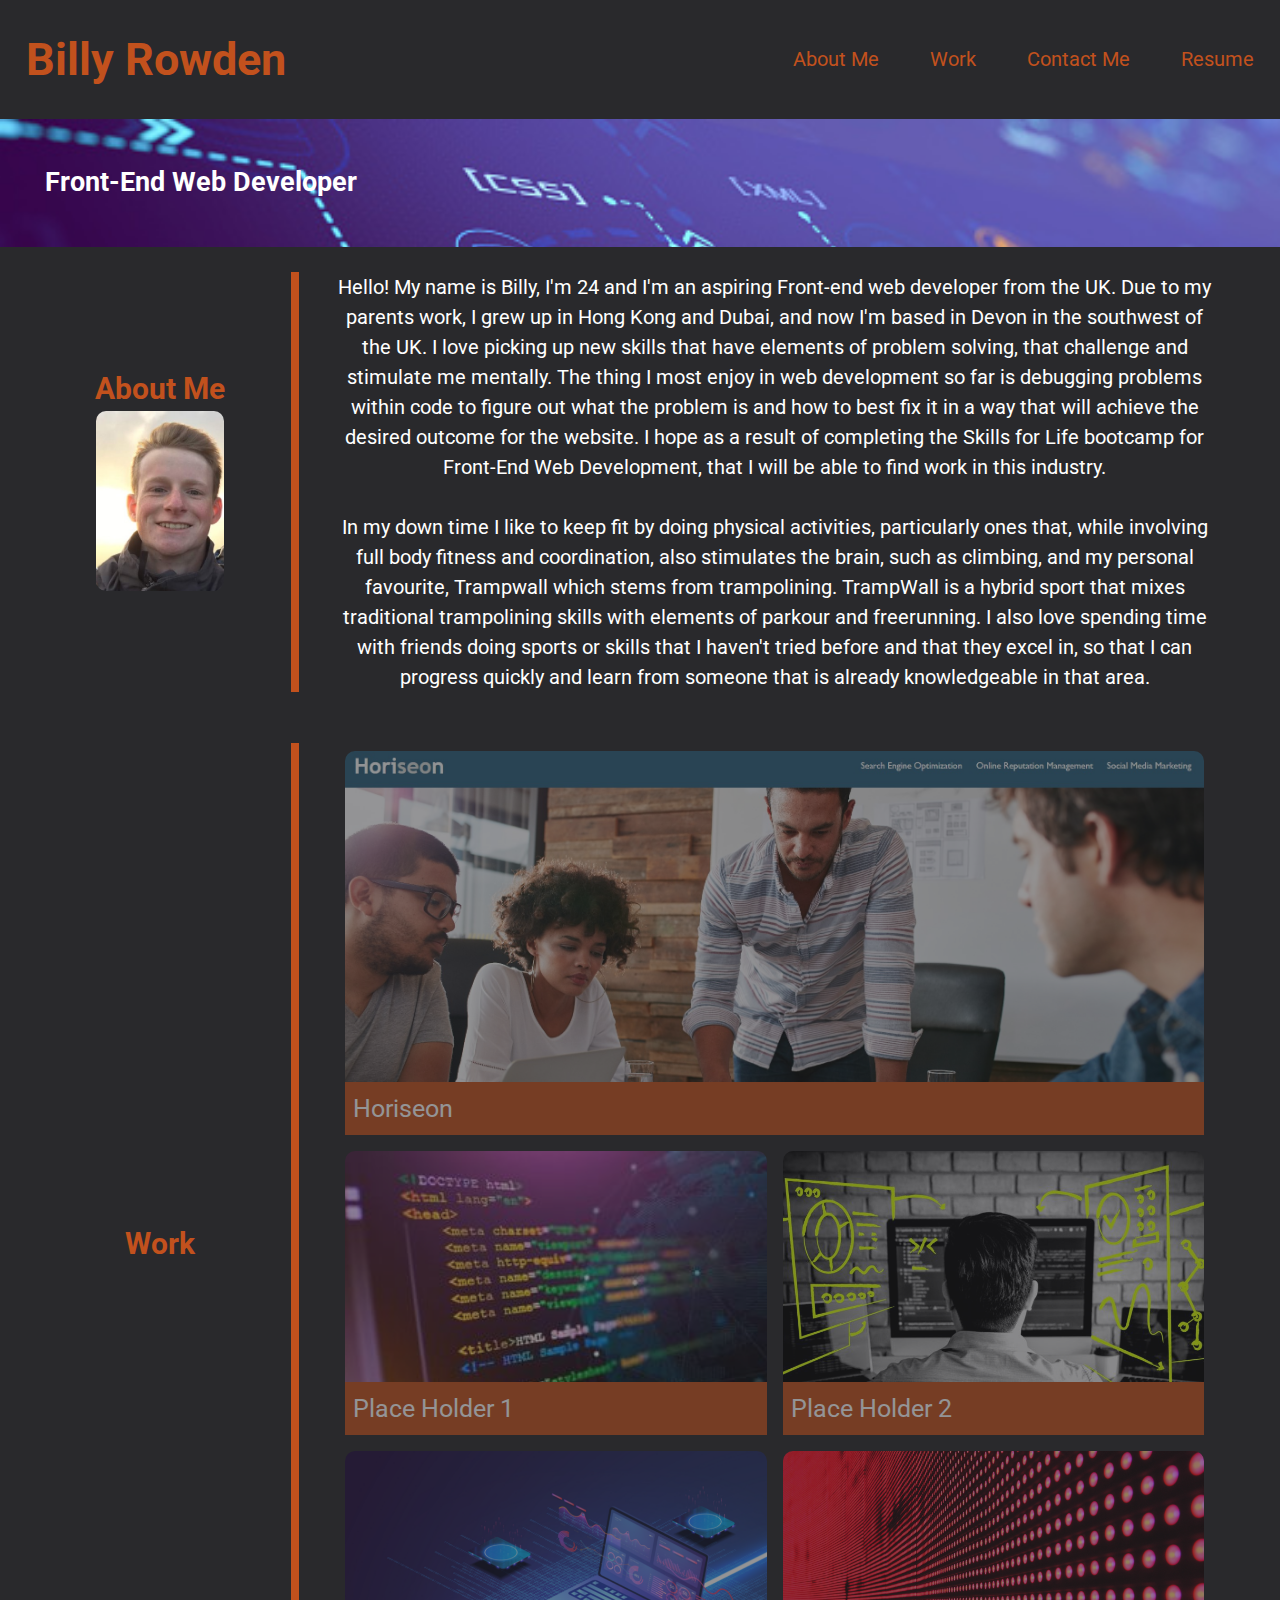
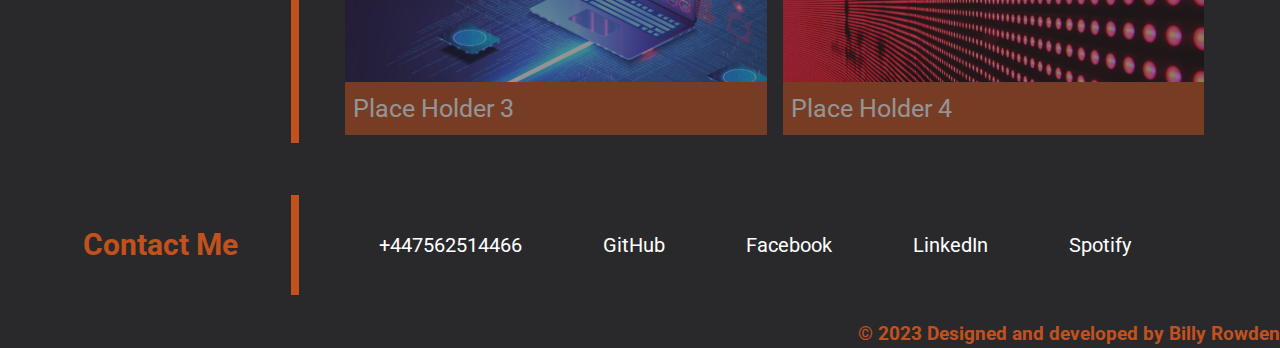
==== commit 9b07f82d: "Added to README file" ====
--- a/index.html
+++ b/index.html
@@ -21,7 +21,7 @@
       </div>
       <div>
         <nav class="navbar">
-          <a href="#about">About me</a>
+          <a href="#about">About Me</a>
           <a href="#work">Work</a>
           <a href="#contact">Contact Me</a>
           <a href="./assets/files/CV-Nov-2023.pdf" target="_blank">Resume</a>
@@ -120,7 +120,7 @@
       © 2023 Designed and developed by 
       <a href="https://github.com/Billy-Rowden" target="_blank">Billy Rowden</a></h3>
   </footer>
-  
+
 </body>
 
 </html>